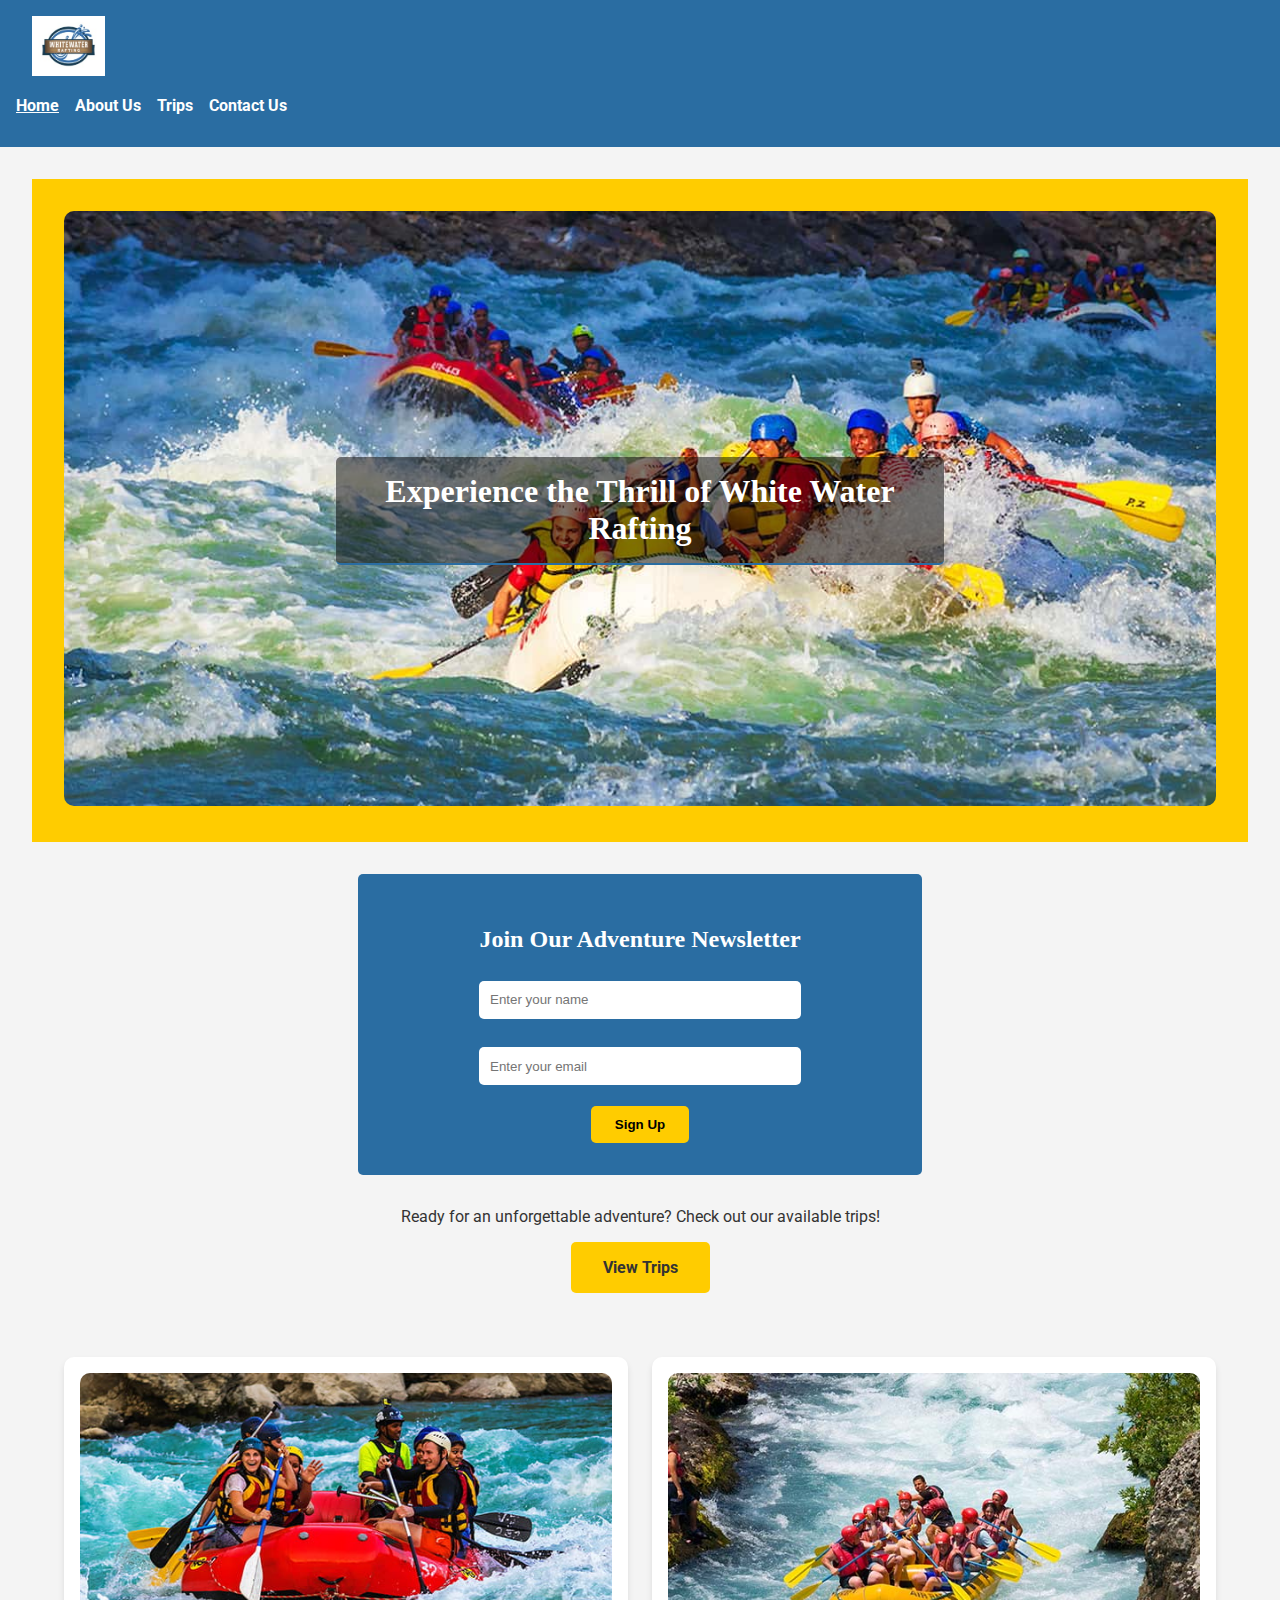
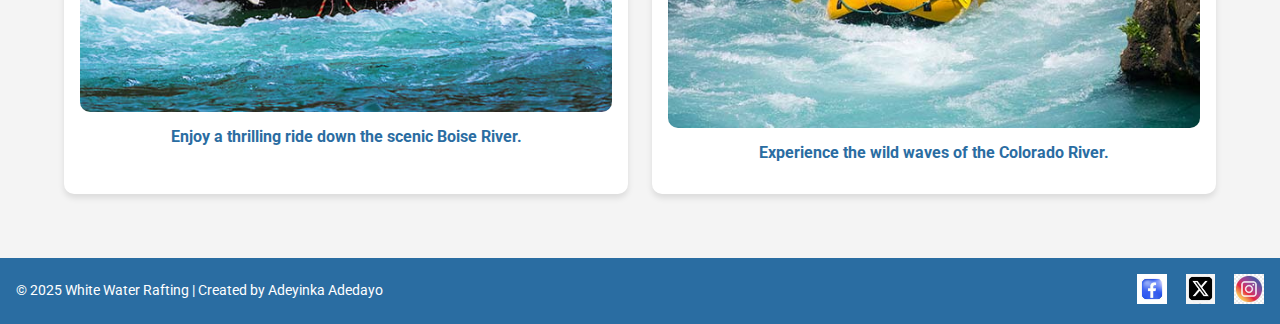
==== wwr/index.html @ 13aeb673 "changes made" ====
<!DOCTYPE html>
<html lang="en">
<head>
    <meta charset="UTF-8">
    <meta name="viewport" content="width=device-width, initial-scale=1.0">
    <meta name="description" content="Welcome to White Water Rafting - Experience the thrill of the river!">
    <meta name="author" content="Adeyinka Adedayo">
    <title>White Water Rafting - Home</title>
    <!-- Preconnect Links -->
    <link rel="preconnect" href="https://fonts.gstatic.com" crossorigin>
    <link rel="preconnect" href="https://fonts.googleapis.com">

    <!-- Google Font Reference -->
    <link href="https://fonts.googleapis.com/css2?family=Roboto:wght@400;700&display=swap" rel="stylesheet">
    <link rel="stylesheet" href="styles/rafting.css">
</head>
<body>
    <header>
        <div id="header-grid">
            <img src="./images/z-wwr-blue.jpg" alt="White Water Rafting Logo" id="logo">
            <nav>
                <ul>
                    <li><a href="index.html" aria-current="page">Home</a></li>
                    <li><a href="about.html">About Us</a></li>
                    <li><a href="trips.html">Trips</a></li>
                    <li><a href="contact.html">Contact Us</a></li>
                </ul>
            </nav>
        </div>
    </header>

    <main>
        <!-- Hero Section -->
        <section class="hero">
            <img src="images/whitewater.jpg" alt="Exciting White Water Rafting Adventure">
            <h1>Experience the Thrill of White Water Rafting</h1>
        </section>

        <!-- Newsletter Signup -->
        <section class="newsletter">
            <h2>Join Our Adventure Newsletter</h2>
            <form>
                <input type="text" name="name" placeholder="Enter your name" required>
                <input type="email" name="email" placeholder="Enter your email" required>
                <button type="submit">Sign Up</button>
            </form>
        </section>

        <!-- Call to Action -->
        <section class="cta">
            <p>Ready for an unforgettable adventure? Check out our available trips!</p>
            <a href="trips.html">View Trips</a>
        </section>

        <!-- Grid Layout for Site Info -->
        <section class="rafting-info">
            <div class="rafting-item">
                <img src="images/boise_river.jpg" alt="Boise River Rafting">
                <p>Enjoy a thrilling ride down the scenic Boise River.</p>
            </div>
            <div class="rafting-item">
                <img src="images/colorado_river.jpg" alt="Colorado River Rafting">
                <p>Experience the wild waves of the Colorado River.</p>
            </div>
        </section>
    </main>

    <footer>
        <p>&copy; 2025 White Water Rafting | Created by Adeyinka Adedayo</p>
        <div id="social-icons">
            <a href="https://facebook.com"><img src="./images/facebook_image.jpeg" alt="Facebook"></a>
            <a href="https://twitter.com"><img src="images/x_icon.jpeg" alt="Twitter"></a>
            <a href="https://instagram.com"><img src="images/insta_image.jpg" alt="Instagram"></a>
        </div>
    </footer>
</body>
</html>
---- wwr/styles/rafting.css ----
/* Define CSS variables for consistency */
:root {
    --primary-color: #2a6da2;
    --secondary-color: #ffffff;
    --accent-color: #ffcc00;
    --text-color: #333;
    --background-color: #f4f4f4;
    --font-primary: 'Merriweather', serif;
    --font-secondary: 'Roboto', sans-serif;
}

/* General styles */
body {
    font-family: var(--font-secondary);
    color: var(--text-color);
    margin: 0;
    padding: 0;
    background-color: var(--background-color);
}

h1, h2 {
    font-family: var(--font-primary);
    color: var(--primary-color);
}

/* Header styles */
header {
    display: flex;
    justify-content: space-between;
    align-items: center;
    padding: 1rem;
    background-color: var(--primary-color);
    color: var(--secondary-color);
}

header img {
    max-height: 60px;
    margin-left: 1rem;
}

header nav ul {
    list-style: none;
    display: flex;
    gap: 1rem;
    padding: 0;
    margin-right: 1rem;
}

header nav a {
    text-decoration: none;
    color: var(--secondary-color);
    font-weight: bold;
}

header nav a[aria-current="page"] {
    text-decoration: underline;
}

/* Main content styles */
main {
    padding: 2rem;
}

/* Hero Section */
.hero {
    position: relative;
    text-align: center;
    padding: 2rem;
    background-color: var(--accent-color);
    color: var(--secondary-color);
}

.hero img {
    width: 100%;
    height: auto;
    border-radius: 10px;
}

/* Centering the article on the image */
.hero article {
    position: absolute;
    top: 50%;
    left: 50%;
    transform: translate(-50%, -50%);
    background-color: var(--background-color);
    padding: 1.5rem;
    border-radius: 10px;
    box-shadow: 0px 4px 6px rgba(0, 0, 0, 0.1);
    display: flex;
    align-items: center;
    gap: 1rem;
    width: 80%;
    max-width: 1000px;
    text-align: left;
}

.hero article img {
    max-width: 120px;
    border-radius: 10%;
}

.hero article p {
    color: var(--text-color);
    margin: 0;
}


/*HOMEPAGE CSS*/

.hero h1 {
    position: absolute;
    top: 50%;
    left: 50%;
    margin-top: 0rem;
    transform: translate(-50%, -50%);
    color: var(--secondary-color);
    background: rgba(0, 0, 0, 0.5);
    padding: 1rem 2rem;
    border-radius: 5px;
    font-size: 2rem;
}

.newsletter {
    text-align: center;
    padding: 2rem;
    background: var(--primary-color);
    color: var(--secondary-color);
    border-radius: 5px;
    margin: 2rem auto;
    max-width: 500px;
}

.newsletter h2 {
    color: var(--secondary-color);
}

.newsletter form {
    display: flex;
    flex-direction: column;
    align-items: center;
    gap: 0.8rem;
    max-width: 400px;
    margin: 0 auto;
}

.newsletter input {
    width: 80%;
    max-width: 300px;
    padding: 0.7rem;
    margin: 0.5rem 0;
    border: none;
    border-radius: 5px;
}

.newsletter button {
    padding: 0.7rem 1.5rem;
    background: var(--accent-color);
    border: none;
    border-radius: 5px;
    cursor: pointer;
    font-weight: bold;
}

.newsletter button:hover {
    background: #e6b800;
}

/*rafting info*/
.rafting-info {
    display: grid;
    grid-template-columns: repeat(auto-fit, minmax(250px, 1fr)); 
    gap: 1.5rem;
    padding: 2rem;
    text-align: center;
    justify-content: center;
}

.rafting-item {
    background: var(--secondary-color);
    padding: 1rem;
    border-radius: 10px;
    box-shadow: 0 4px 6px rgba(0, 0, 0, 0.1);
    transition: transform 0.3s ease, box-shadow 0.3s ease;
}

.rafting-item img {
    width: 100%;
    height: auto;
    border-radius: 10px;
}

.rafting-item p {
    font-weight: bold;
    color: var(--primary-color);
    margin-top: 0.7rem;
}

/* Hover effect for interactivity */
.rafting-item:hover {
    transform: translateY(-5px);
    box-shadow: 0 6px 10px rgba(0, 0, 0, 0.15);
}



/* Call to Action */
.cta {
    text-align: center;
    margin: 2rem auto;
}

.cta a {
    display: inline-block;
    padding: 1rem 2rem;
    background: var(--accent-color);
    color: var(--text-color);
    font-weight: bold;
    text-decoration: none;
    border-radius: 5px;
}

.cta a:hover {
    background: #e6b800;
}

/* Grid Layout */
.home-grid {
    display: grid;
    grid-template-columns: repeat(auto-fit, minmax(300px, 1fr));
    gap: 2rem;
    padding: 2rem;
    text-align: center;
}

.home-grid img {
    width: 100%;
    border-radius: 10px;
}




/* Trip Section - Grid Layout */
.trip-section {
    display: grid;
    grid-template-columns: repeat(auto-fit, minmax(300px, 1fr)); /* Responsive grid */
    gap: 20px;
    padding: 40px;
    justify-content: center;
}

/* Trip Card Design */
.trip {
    background: white;
    border-radius: 10px;
    overflow: hidden;
    box-shadow: 0 4px 8px rgba(0, 0, 0, 0.2);
    transition: transform 0.3s ease-in-out;
    text-align: center;
}

.trip:hover {
    transform: translateY(-5px);
}

/* Trip Images */
.trip img {
    width: 100%;
    height: 200px;
    object-fit: cover;
}

/* Trip Title */
.trip h2 {
    margin: 15px 0;
    font-size: 1.5em;
    color: #2c3e50;
}

/* Trip Description */
.trip p {
    padding: 0 15px;
    font-size: 1em;
    color: #555;
}

/* Learn More Button */
.trip a {
    display: inline-block;
    margin: 15px;
    padding: 10px 20px;
    background: var(--primary-color);
    color: white;
    text-decoration: none;
    font-size: 1em;
    border-radius: 5px;
    transition: background 0.3s ease;
}

.trip a:hover {
    background: #0056b3;
}

/* Trip Table */
.trip-table-container {
    text-align: center;
    padding: 20px;
}

.trip-table {
    width: 80%;
    margin: auto;
    border-collapse: collapse;
}

.trip-table th, .trip-table td {
    border: 1px solid #ddd;
    padding: 10px;
}

.trip-table th {
    background-color: #004466;
    color: white;
}





/* History Section */
section h1 {
    border-bottom: 2px solid var(--primary-color);
    margin-bottom: 1rem;
    padding-bottom: 0.5rem;
    text-align: center;
}

.history-body {
    display: flex;
    gap: 1rem;
    align-items: center;
    justify-content: center;
}

.history-body img {
    max-width: 300px;
    width: 100%;
    height: auto;
    border-radius: 10px; /* Optional: for better styling */
}

/* Adventure Section */
.adventure-container {
    display: grid;
    grid-template-columns: repeat(auto-fit, minmax(200px, 1fr));
    gap: 1rem;
    padding: 1rem;
}

.adventure-header {
    grid-column: 1 / -1;
    margin-bottom: 1rem;
    text-align: center;
}

.adventure-item {
    text-align: center;
}

.adventure-item img {
    max-width: 100%;
    height: auto;
    border-radius: 10px;
}

.adventure-item p {
    margin-top: 0.5rem;
    font-weight: bold;
    color: var(--primary-color);
}

/* Employee Profile Section */
.employee-profiles {
    flex-wrap: wrap;
    justify-content: center;
    gap: 2rem;
    padding: 2rem;
}

.employees-container {
    display: flex;
    justify-content: space-between;
    align-items: center;
    padding: 1rem;
}

.employee {
    text-align: center;
    max-width: 250px;
}

.employee img {
    width: 100%;
    max-width: 200px;
    height: auto;
    border-radius: 50%;
    box-shadow: 0 4px 6px rgba(0, 0, 0, 0.1);
}

.employee p {
    margin-top: 0.5rem;
    font-weight: bold;
    color: var(--primary-color);
}

/* Contact Form */
.contact-form {
    max-width: 600px;
    margin: 0 auto;
    padding: 2rem;
    background: var(--secondary-color);
    border-radius: 10px;
    box-shadow: 0px 4px 6px rgba(0, 0, 0, 0.1);
}

.contact-form label {
    display: block;
    margin: 0.5rem 0;
    font-weight: bold;
}

.contact-form input,
.contact-form textarea {
    width: 100%;
    padding: 0.5rem;
    border: 1px solid #ccc;
    border-radius: 5px;
    font-size: 1rem;
}

.contact-form select {
    width: 100%;
    padding: 0.5rem;
    border: 1px solid #ccc;
    border-radius: 5px;
    font-size: 1rem;
}

/* Checkbox styling */
.contact-form .checkbox-label {
    display: flex;
    align-items: center;
}

.contact-form input[type="checkbox"] {
    margin-right: 0.5rem; /* Adds space between checkbox and text */
}

/* Submit button styles */
.contact-form button {
    width: 100%;
    padding: 0.75rem;
    background: var(--primary-color);
    color: var(--secondary-color);
    font-size: 1rem;
    font-weight: bold;
    border: none;
    border-radius: 5px;
    cursor: pointer;
    transition: background 0.3s;
}

.contact-form button:hover {
    background: rgb(20, 50, 65)
}


/* Footer styles */
footer {
    display: flex;
    justify-content: space-between;
    align-items: center;
    padding: 1rem;
    background-color: var(--primary-color);
    color: var(--secondary-color);
    font-size: 0.9rem;
}

footer p {
    margin: 0;
}

footer a {
    margin-left: 1rem;
    text-decoration: none;
    color: white;
}

#social-icons img {
   display: inline-block;
   max-height: 30px;
   transition: transform 0.3s ease;
}

footer a img:hover {
    transform: scale(1.1);
}
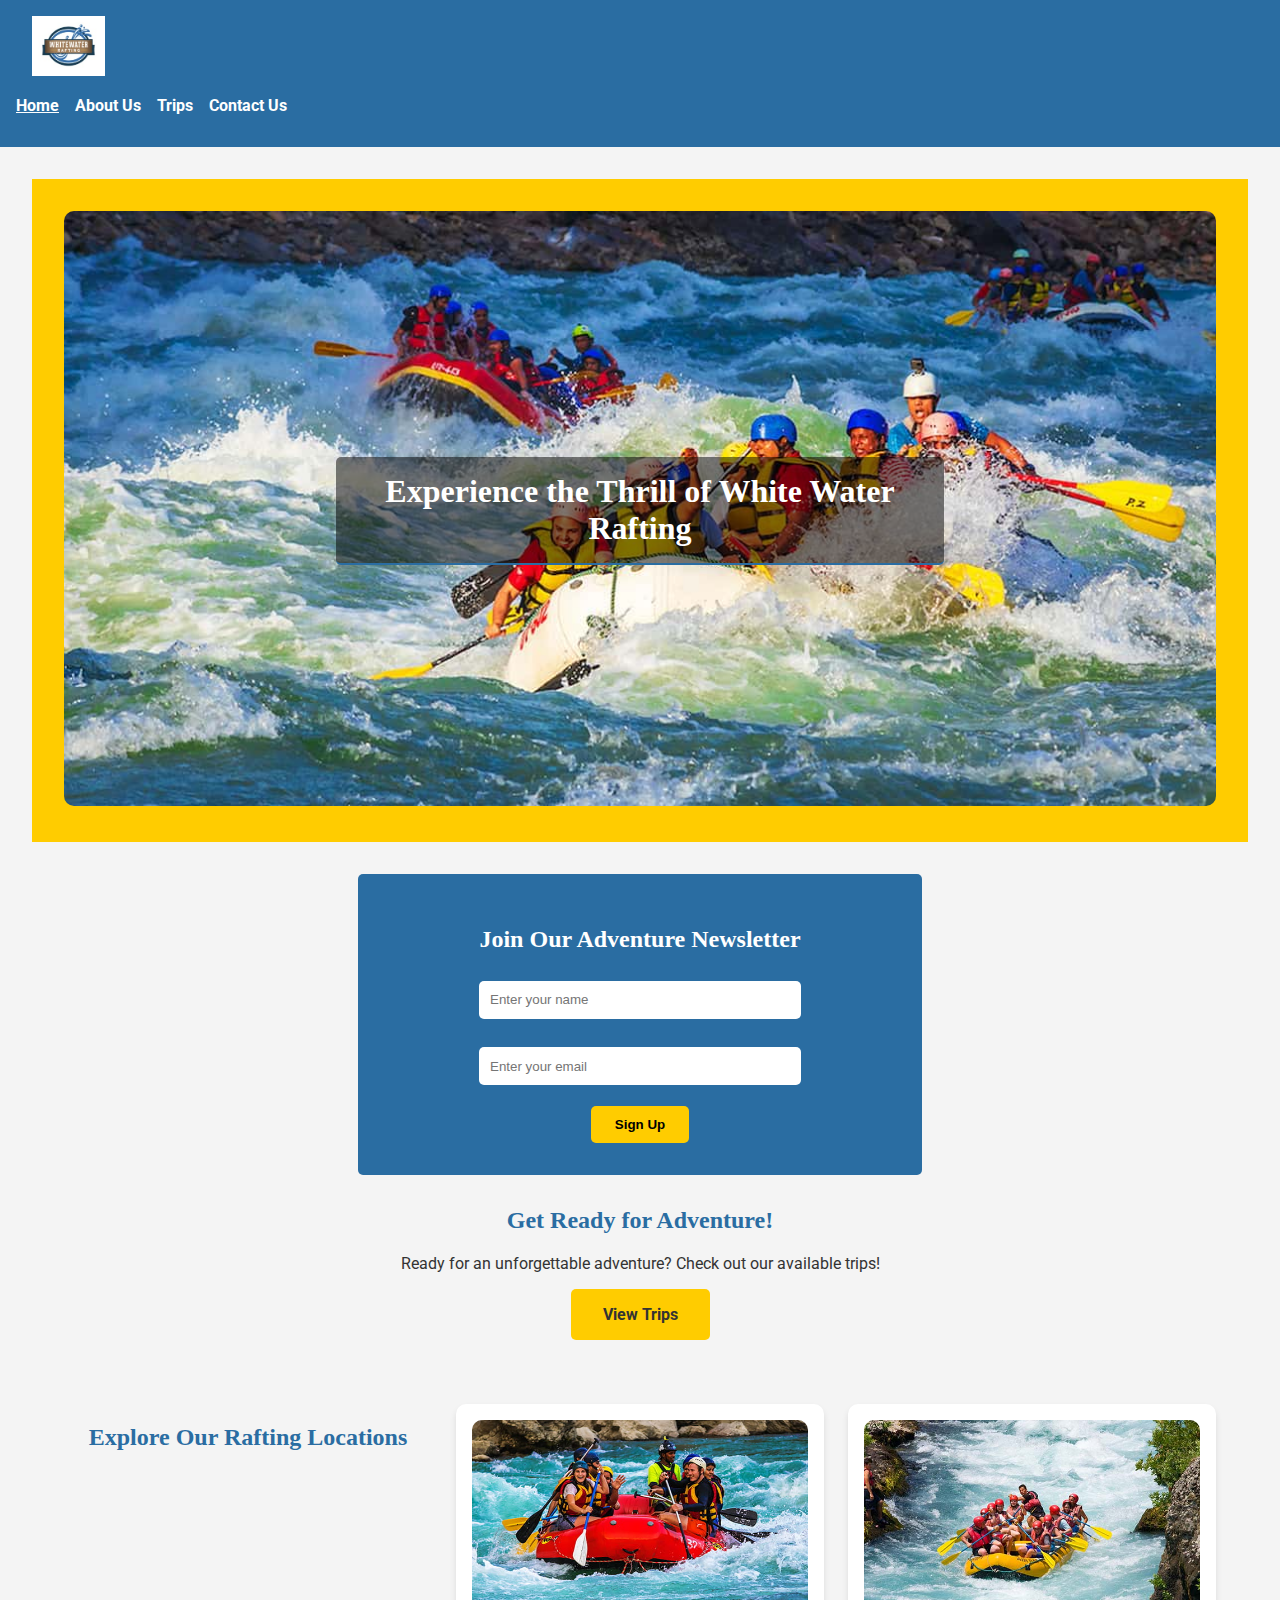
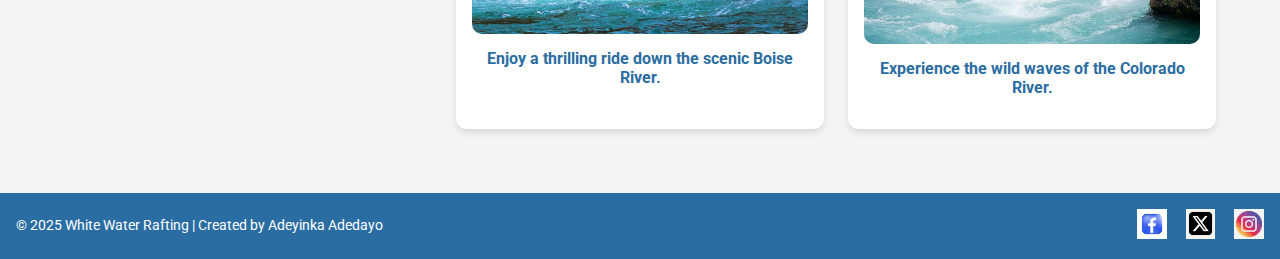
==== commit 8bc25863: "updated" ====
--- a/wwr/index.html
+++ b/wwr/index.html
@@ -48,12 +48,14 @@
 
         <!-- Call to Action -->
         <section class="cta">
+            <h2>Get Ready for Adventure!</h2>
             <p>Ready for an unforgettable adventure? Check out our available trips!</p>
             <a href="trips.html">View Trips</a>
-        </section>
+        </section>        
 
         <!-- Grid Layout for Site Info -->
         <section class="rafting-info">
+            <h2>Explore Our Rafting Locations</h2>
             <div class="rafting-item">
                 <img src="images/boise_river.jpg" alt="Boise River Rafting">
                 <p>Enjoy a thrilling ride down the scenic Boise River.</p>
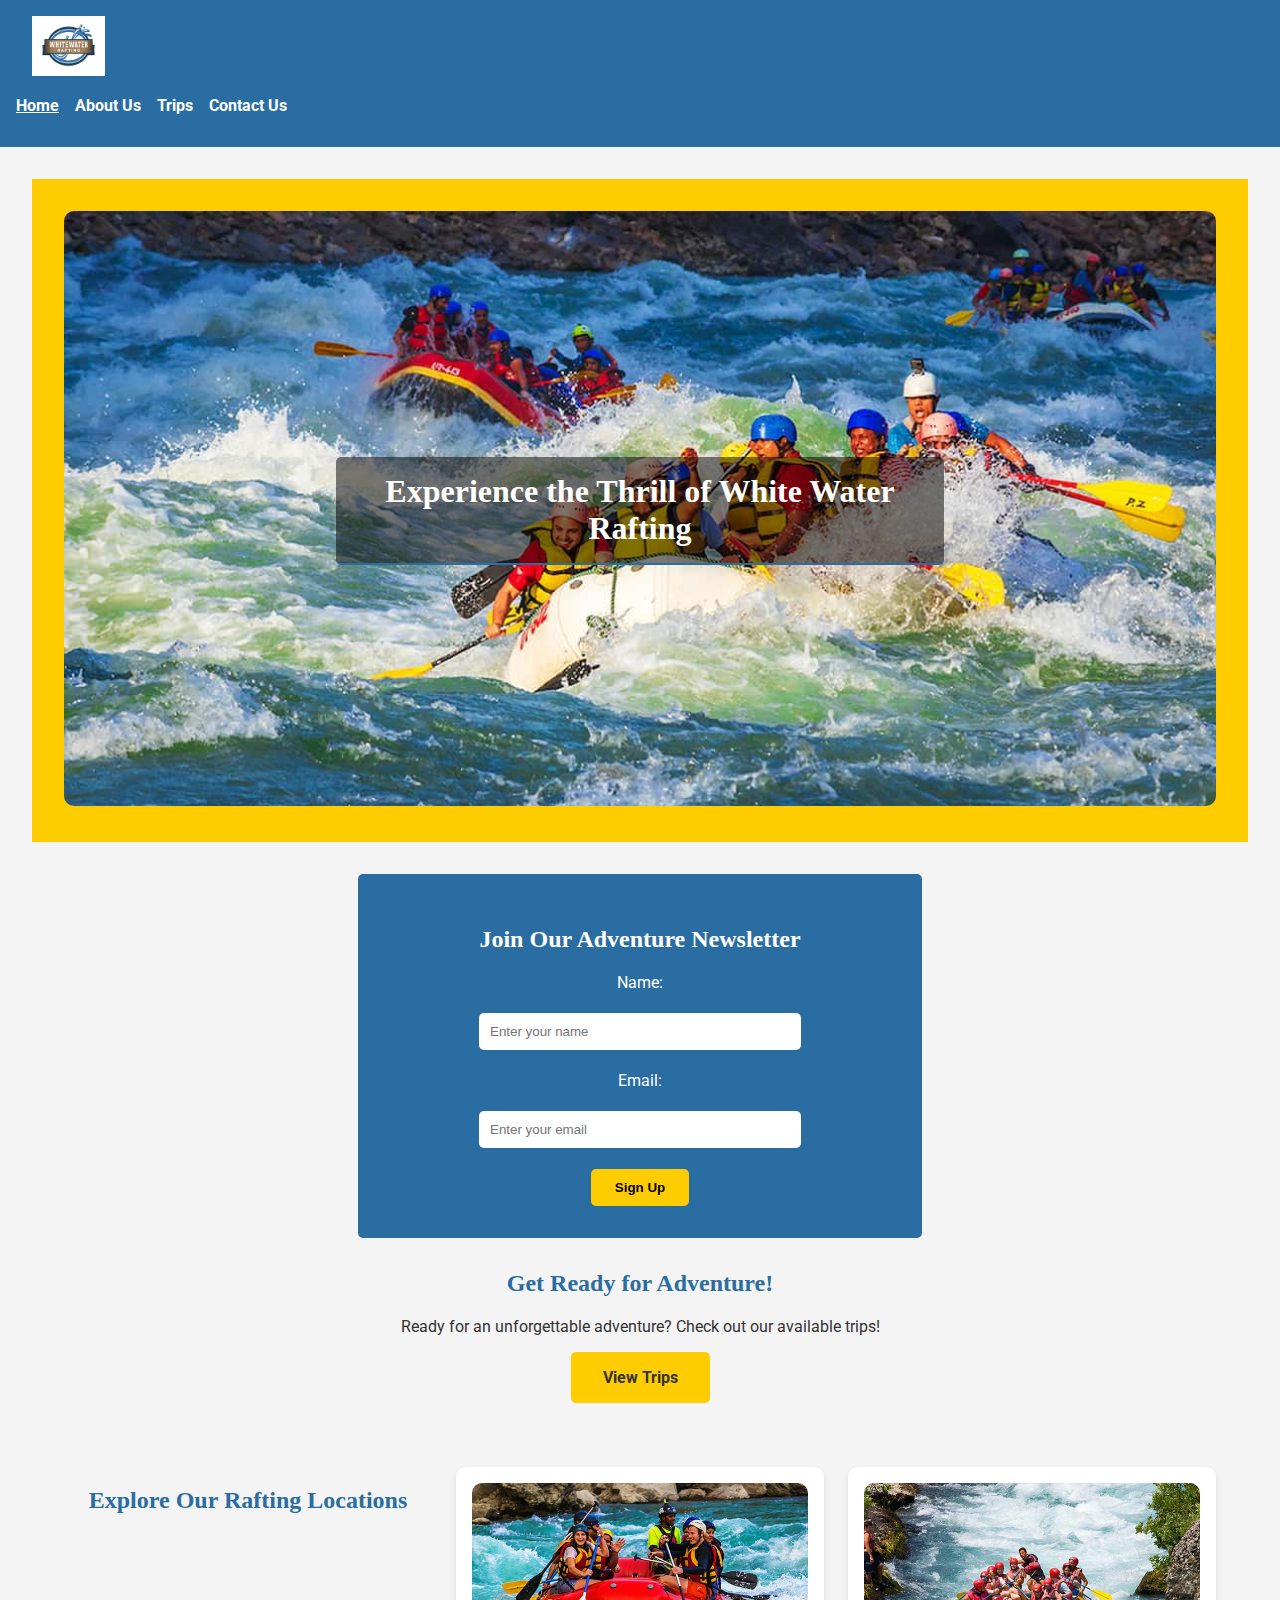
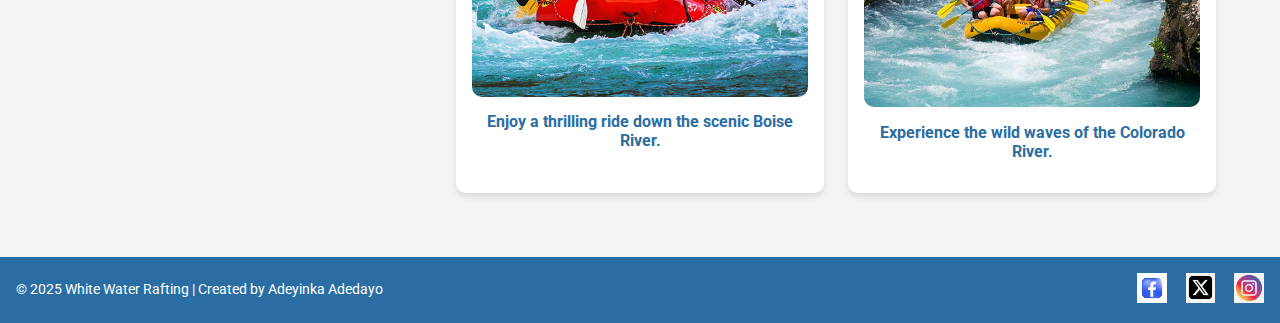
==== commit 2e687754: "changes made" ====
--- a/wwr/index.html
+++ b/wwr/index.html
@@ -40,10 +40,15 @@
         <section class="newsletter">
             <h2>Join Our Adventure Newsletter</h2>
             <form>
-                <input type="text" name="name" placeholder="Enter your name" required>
-                <input type="email" name="email" placeholder="Enter your email" required>
+                <label for="name">Name:</label>
+                <input type="text" name="name" id="name" placeholder="Enter your name" required>
+            
+                <label for="email">Email:</label>
+                <input type="email" name="email" id="email" placeholder="Enter your email" required>
+            
                 <button type="submit">Sign Up</button>
             </form>
+            
         </section>
 
         <!-- Call to Action -->
